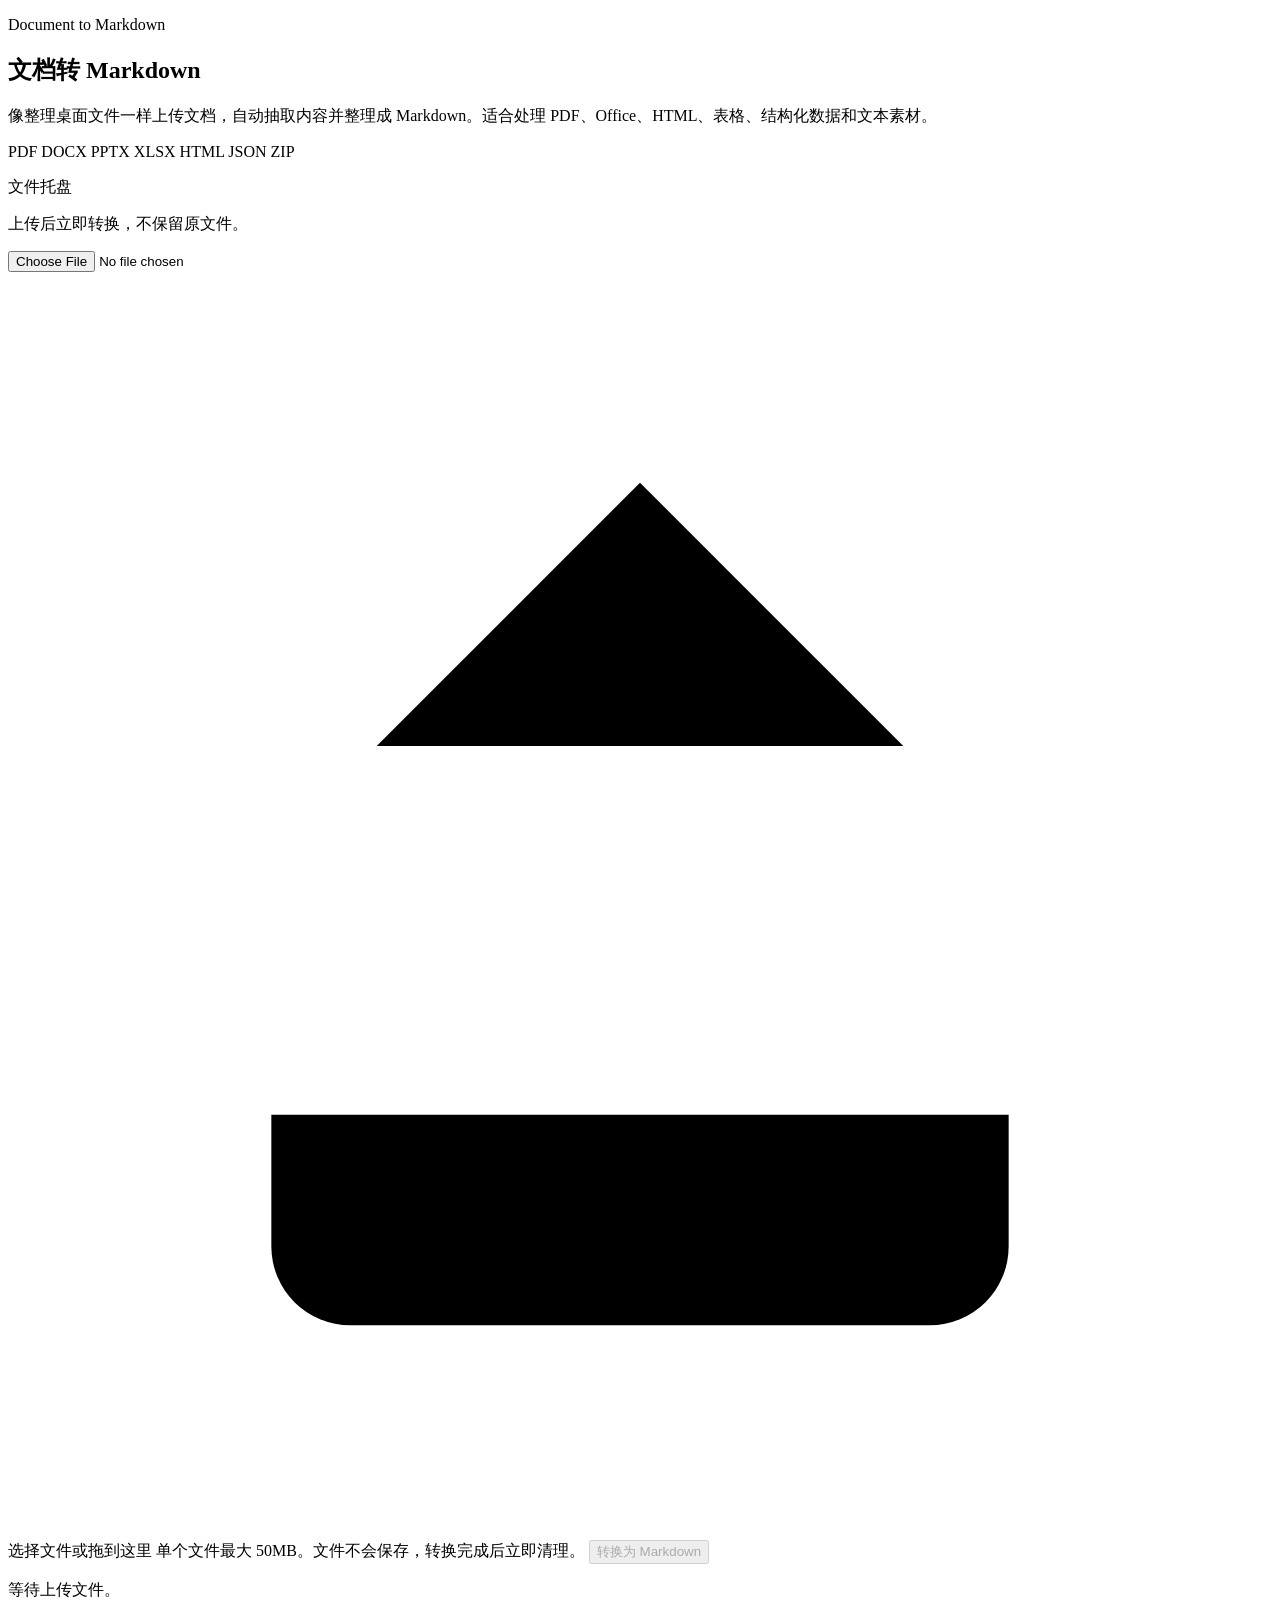
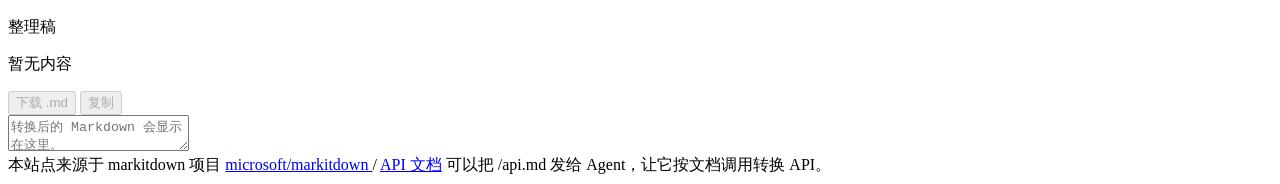
==== app/static/index.html @ 5943a4ed "feat: 增加 API 文档入口提示" ====
<!doctype html>
<html lang="zh-CN">
  <head>
    <meta charset="utf-8">
    <meta name="viewport" content="width=device-width, initial-scale=1, viewport-fit=cover">
    <title>文档转 Markdown</title>
    <link rel="icon" type="image/png" href="/resources/icon.png">
    <!-- Google tag (gtag.js) -->
    <script async src="https://www.googletagmanager.com/gtag/js?id=G-B6SVPJRB5M"></script>
    <script>
      window.dataLayer = window.dataLayer || [];
      function gtag(){dataLayer.push(arguments);}
      gtag('js', new Date());

      gtag('config', 'G-B6SVPJRB5M');
    </script>
    <link rel="stylesheet" href="/static/styles.css?v=20260615-2">
  </head>
  <body>
    <main class="shell">
      <section class="intro" aria-labelledby="page-title">
        <div>
          <p class="eyebrow">Document to Markdown</p>
          <h1 id="page-title">文档转 Markdown</h1>
        </div>
        <p class="summary">像整理桌面文件一样上传文档，自动抽取内容并整理成 Markdown。适合处理 PDF、Office、HTML、表格、结构化数据和文本素材。</p>
        <div class="format-strip" aria-label="支持的文件类型">
          <span>PDF</span>
          <span>DOCX</span>
          <span>PPTX</span>
          <span>XLSX</span>
          <span>HTML</span>
          <span>JSON</span>
          <span>ZIP</span>
        </div>
      </section>

      <section class="workspace" aria-label="转换工具">
        <div class="upload-panel">
          <div class="panel-heading">
            <p class="panel-label">文件托盘</p>
            <p class="panel-caption">上传后立即转换，不保留原文件。</p>
          </div>
          <label class="dropzone" id="dropzone">
            <input id="file-input" type="file" aria-describedby="file-help">
            <span class="dropzone-icon" aria-hidden="true">
              <svg viewBox="0 0 24 24" role="img">
                <path d="M12 4v11"></path>
                <path d="M7 9l5-5 5 5"></path>
                <path d="M5 16v2.5A1.5 1.5 0 0 0 6.5 20h11a1.5 1.5 0 0 0 1.5-1.5V16"></path>
              </svg>
            </span>
            <span class="dropzone-title">选择文件或拖到这里</span>
            <span class="dropzone-help" id="file-help">单个文件最大 50MB。文件不会保存，转换完成后立即清理。</span>
          </label>

          <div class="file-meta" id="file-meta" hidden>
            <span id="file-name"></span>
            <span id="file-size"></span>
          </div>

          <button class="primary-button" id="convert-button" type="button" disabled>
            转换为 Markdown
          </button>

          <p class="status" id="status" role="status" aria-live="polite">等待上传文件。</p>
        </div>

        <div class="output-panel">
          <div class="output-toolbar">
            <div>
              <p class="panel-label">整理稿</p>
              <p class="result-meta" id="result-meta">暂无内容</p>
            </div>
            <div class="output-actions">
              <button class="secondary-button" id="download-button" type="button" disabled>
                下载 .md
              </button>
              <button class="copy-button" id="copy-button" type="button" disabled>
                复制
              </button>
            </div>
          </div>
          <textarea id="markdown-output" spellcheck="false" readonly placeholder="转换后的 Markdown 会显示在这里。"></textarea>
        </div>
      </section>

      <footer class="site-footer">
        <span>本站点来源于 markitdown 项目</span>
        <a href="https://github.com/microsoft/markitdown" target="_blank" rel="noreferrer">
          microsoft/markitdown
        </a>
        <span class="footer-divider" aria-hidden="true">/</span>
        <span class="api-link-wrap">
          <a class="api-link" href="/api.md" aria-describedby="api-agent-hint">API 文档</a>
          <span class="api-hint" id="api-agent-hint" role="tooltip">
            可以把 /api.md 发给 Agent，让它按文档调用转换 API。
          </span>
        </span>
      </footer>
    </main>

    <script src="/static/app.js?v=20260615-2"></script>
  </body>
</html>
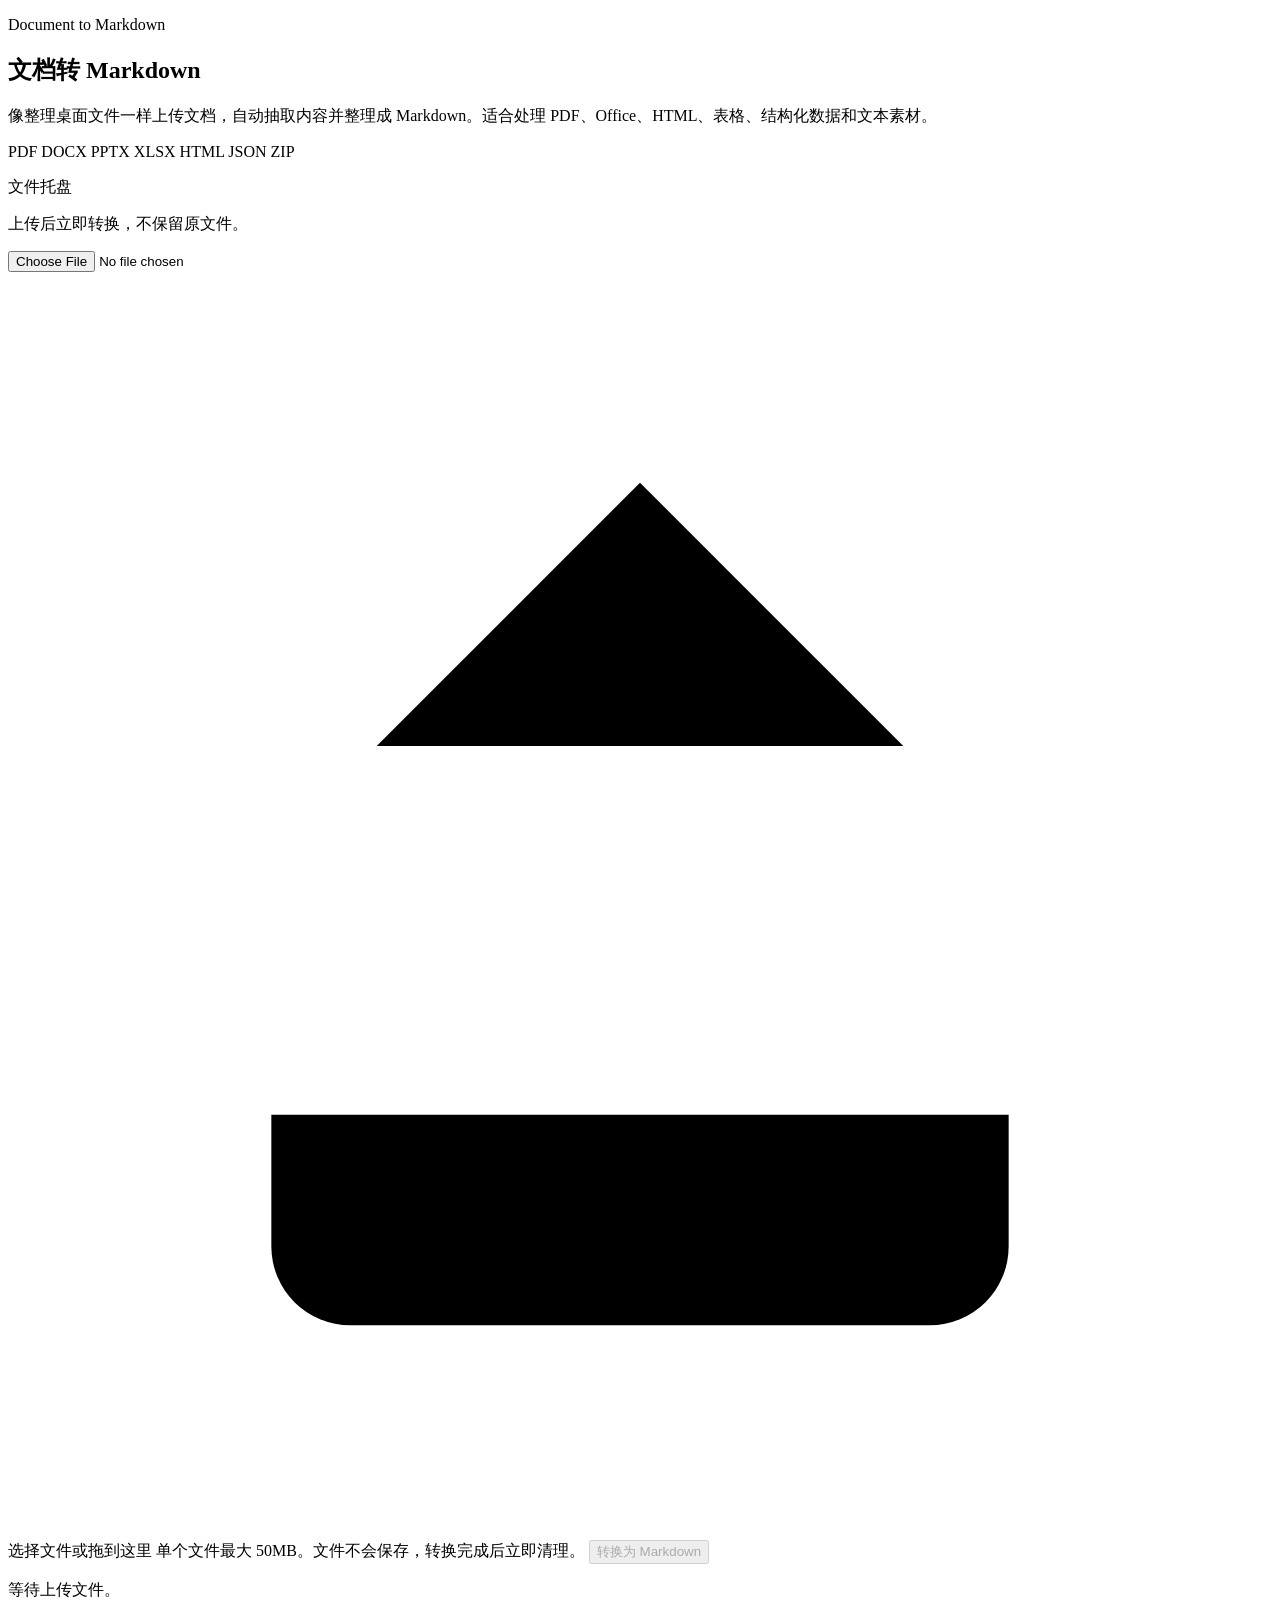
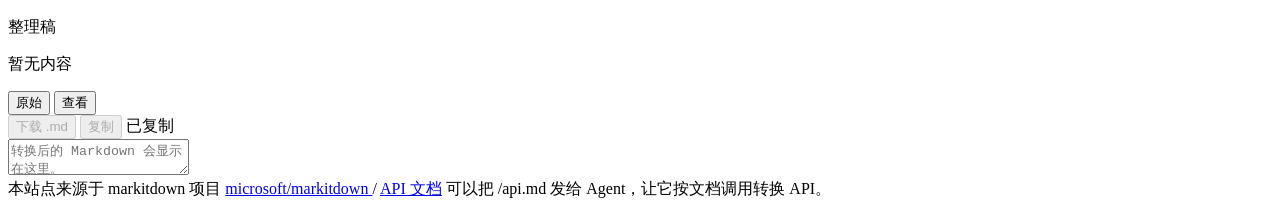
==== commit 94c48a83: "feat: 优化结果查看与复制反馈" ====
--- a/app/static/index.html
+++ b/app/static/index.html
@@ -14,7 +14,7 @@
 
       gtag('config', 'G-B6SVPJRB5M');
     </script>
-    <link rel="stylesheet" href="/static/styles.css?v=20260615-2">
+    <link rel="stylesheet" href="/static/styles.css?v=20260615-4">
   </head>
   <body>
     <main class="shell">
@@ -73,15 +73,34 @@
               <p class="result-meta" id="result-meta">暂无内容</p>
             </div>
             <div class="output-actions">
+              <div class="view-toggle" role="group" aria-label="结果显示模式">
+                <button class="view-toggle-button is-active" id="raw-view-button" type="button" data-view="raw" aria-pressed="true">
+                  原始
+                </button>
+                <button class="view-toggle-button" id="preview-view-button" type="button" data-view="preview" aria-pressed="false">
+                  查看
+                </button>
+              </div>
               <button class="secondary-button" id="download-button" type="button" disabled>
                 下载 .md
               </button>
-              <button class="copy-button" id="copy-button" type="button" disabled>
-                复制
-              </button>
+              <span class="copy-action">
+                <button class="copy-button" id="copy-button" type="button" disabled>
+                  复制
+                </button>
+                <span class="copy-toast" id="copy-toast" role="status" aria-live="polite" aria-hidden="true">已复制</span>
+              </span>
+            </div>
+            <div class="conversion-progress" id="conversion-progress" role="progressbar" aria-label="解析进度" aria-hidden="true">
+              <span></span>
             </div>
           </div>
-          <textarea id="markdown-output" spellcheck="false" readonly placeholder="转换后的 Markdown 会显示在这里。"></textarea>
+          <div class="output-body">
+            <textarea id="markdown-output" spellcheck="false" readonly placeholder="转换后的 Markdown 会显示在这里。"></textarea>
+            <article class="markdown-preview" id="markdown-preview" hidden aria-live="polite">
+              <p class="preview-placeholder">转换后的 Markdown 会在这里以阅读格式显示。</p>
+            </article>
+          </div>
         </div>
       </section>
 
@@ -100,6 +119,8 @@
       </footer>
     </main>
 
-    <script src="/static/app.js?v=20260615-2"></script>
+    <script src="/static/vendor/marked.min.js?v=12.0.2"></script>
+    <script src="/static/vendor/purify.min.js?v=3.1.6"></script>
+    <script src="/static/app.js?v=20260615-4"></script>
   </body>
 </html>
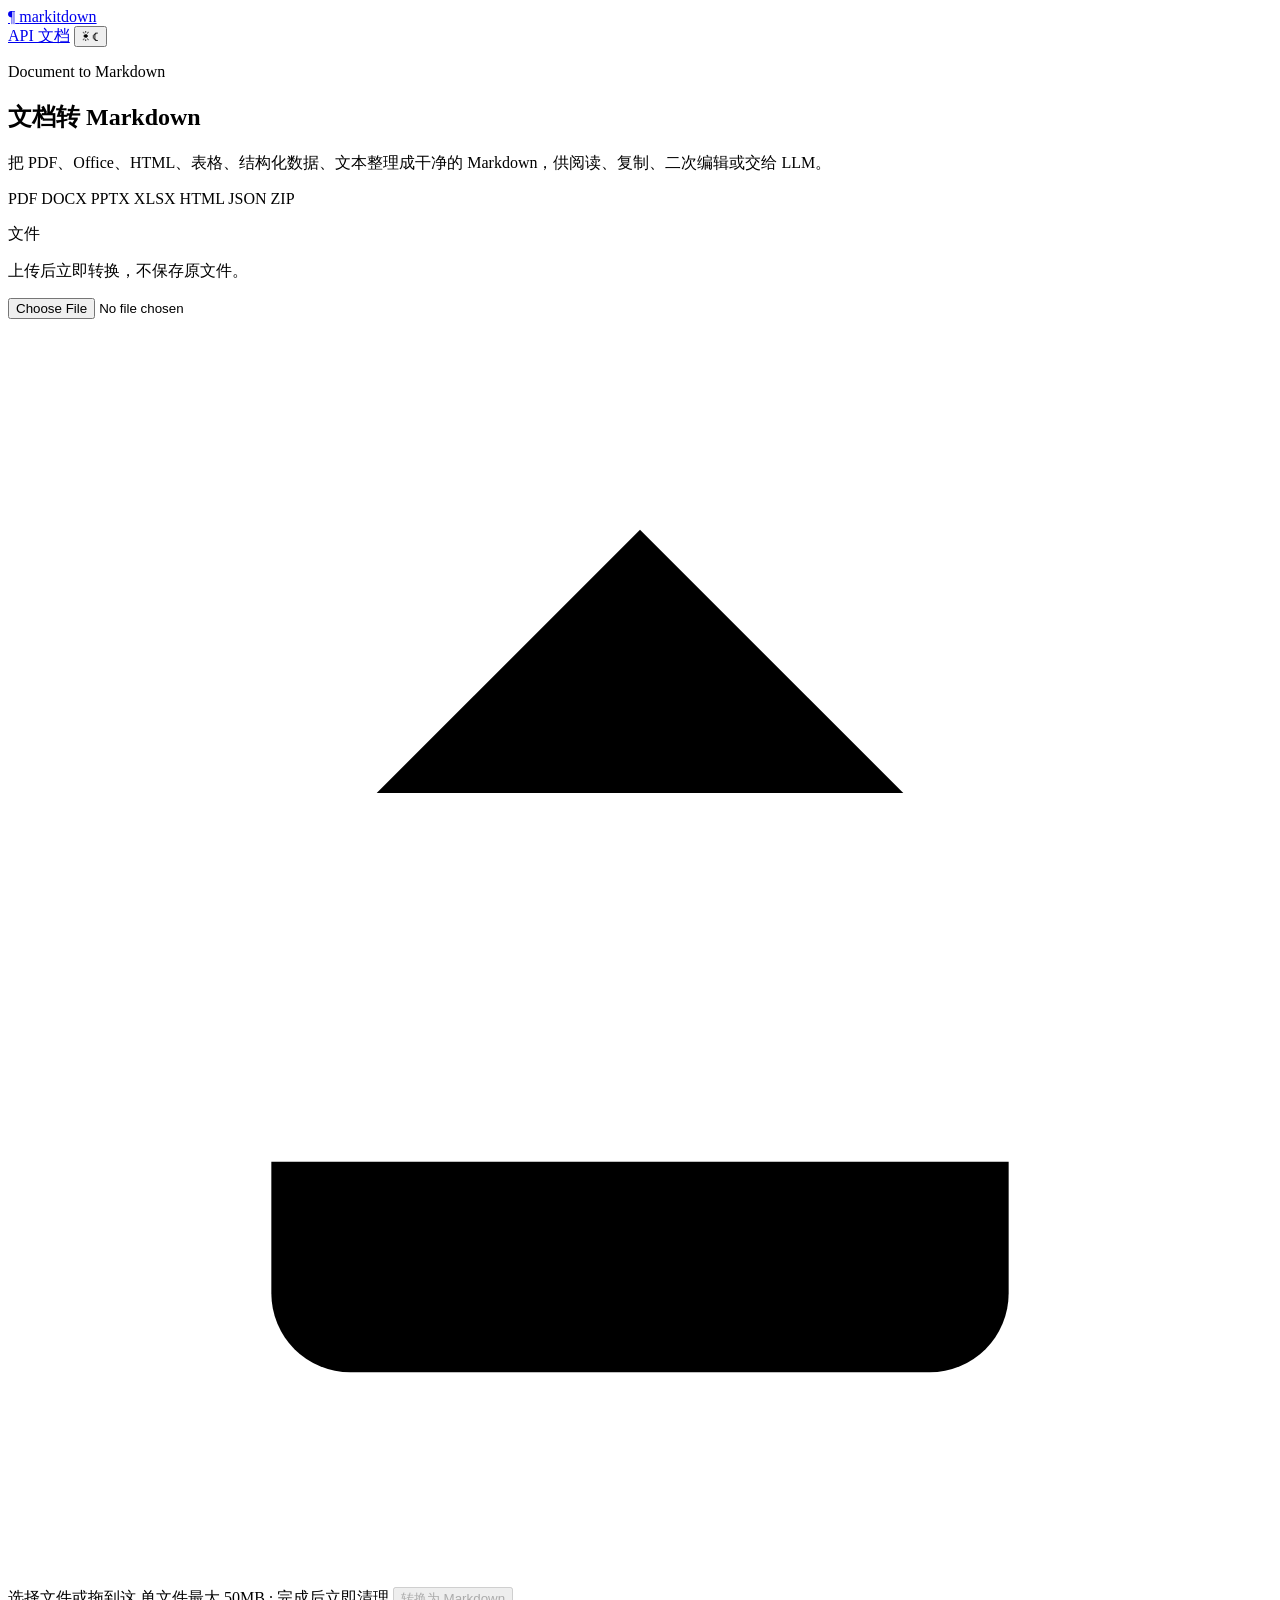
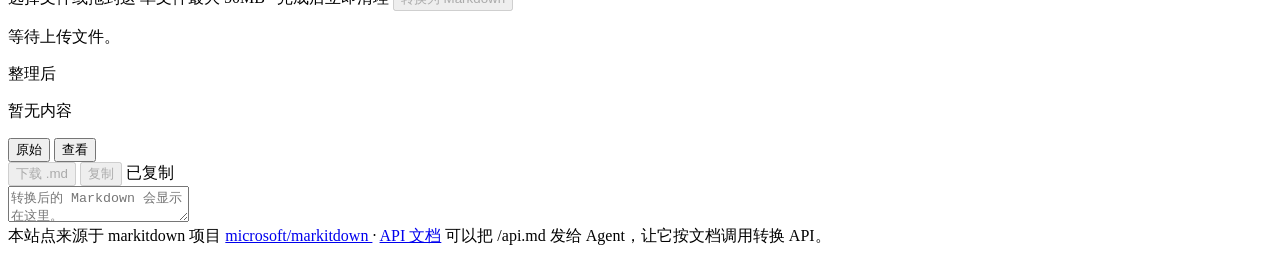
==== commit 616c3558: "feat: 全面重设计 markitdown-web 站点（白纸极简风格） - 新增 PRODUCT.md（产品策略文档：register、用户、品牌、设计原则） - 新增 DESIGN.md（设计 " ====
--- a/app/static/index.html
+++ b/app/static/index.html
@@ -1,126 +1,140 @@
 <!doctype html>
 <html lang="zh-CN">
-  <head>
-    <meta charset="utf-8">
-    <meta name="viewport" content="width=device-width, initial-scale=1, viewport-fit=cover">
-    <title>文档转 Markdown</title>
-    <link rel="icon" type="image/png" href="/resources/icon.png">
-    <!-- Google tag (gtag.js) -->
-    <script async src="https://www.googletagmanager.com/gtag/js?id=G-B6SVPJRB5M"></script>
-    <script>
-      window.dataLayer = window.dataLayer || [];
-      function gtag(){dataLayer.push(arguments);}
-      gtag('js', new Date());
+<head>
+  <meta charset="utf-8">
+  <meta name="viewport" content="width=device-width, initial-scale=1, viewport-fit=cover">
+  <title>文档转 Markdown</title>
+  <link rel="icon" type="image/png" href="/resources/icon.png">
+  <link rel="preconnect" href="https://fonts.googleapis.com">
+  <link rel="preconnect" href="https://fonts.gstatic.com" crossorigin>
+  <!-- Google tag (gtag.js) -->
+  <script async src="https://www.googletagmanager.com/gtag/js?id=G-B6SVPJRB5M"></script>
+  <script>
+    window.dataLayer = window.dataLayer || [];
+    function gtag(){dataLayer.push(arguments);}
+    gtag('js', new Date());
 
-      gtag('config', 'G-B6SVPJRB5M');
-    </script>
-    <link rel="stylesheet" href="/static/styles.css?v=20260615-4">
-  </head>
-  <body>
-    <main class="shell">
-      <section class="intro" aria-labelledby="page-title">
-        <div>
-          <p class="eyebrow">Document to Markdown</p>
-          <h1 id="page-title">文档转 Markdown</h1>
-        </div>
-        <p class="summary">像整理桌面文件一样上传文档，自动抽取内容并整理成 Markdown。适合处理 PDF、Office、HTML、表格、结构化数据和文本素材。</p>
-        <div class="format-strip" aria-label="支持的文件类型">
-          <span>PDF</span>
-          <span>DOCX</span>
-          <span>PPTX</span>
-          <span>XLSX</span>
-          <span>HTML</span>
-          <span>JSON</span>
-          <span>ZIP</span>
-        </div>
-      </section>
+    gtag('config', 'G-B6SVPJRB5M');
+  </script>
+  <link rel="stylesheet" href="/static/styles.css?v=20260616-1">
+</head>
+<body>
+  <div class="page">
+    <header class="topbar">
+      <a class="topbar-brand" href="/">
+        <span class="brand-mark" aria-hidden="true">¶</span>
+        <span class="brand-name">markitdown</span>
+      </a>
+      <nav class="topbar-meta" aria-label="辅助导航">
+        <a class="api-link" href="/api.md" aria-describedby="api-agent-hint">API 文档</a>
+        <button class="theme-toggle" id="theme-toggle" type="button" aria-label="切换主题">
+          <span class="icon-sun" aria-hidden="true">☀</span>
+          <span class="icon-moon" aria-hidden="true">☾</span>
+        </button>
+      </nav>
+    </header>
 
-      <section class="workspace" aria-label="转换工具">
-        <div class="upload-panel">
-          <div class="panel-heading">
-            <p class="panel-label">文件托盘</p>
-            <p class="panel-caption">上传后立即转换，不保留原文件。</p>
-          </div>
-          <label class="dropzone" id="dropzone">
-            <input id="file-input" type="file" aria-describedby="file-help">
-            <span class="dropzone-icon" aria-hidden="true">
-              <svg viewBox="0 0 24 24" role="img">
-                <path d="M12 4v11"></path>
-                <path d="M7 9l5-5 5 5"></path>
-                <path d="M5 16v2.5A1.5 1.5 0 0 0 6.5 20h11a1.5 1.5 0 0 0 1.5-1.5V16"></path>
-              </svg>
-            </span>
-            <span class="dropzone-title">选择文件或拖到这里</span>
-            <span class="dropzone-help" id="file-help">单个文件最大 50MB。文件不会保存，转换完成后立即清理。</span>
-          </label>
+    <section class="intro" aria-labelledby="page-title">
+      <p class="eyebrow">Document to Markdown</p>
+      <h1 id="page-title">文档转 Markdown</h1>
+      <p class="summary">把 PDF、Office、HTML、表格、结构化数据、文本整理成干净的 Markdown，供阅读、复制、二次编辑或交给 LLM。</p>
+      <div class="format-list" aria-label="支持的文件类型">
+        <span>PDF</span>
+        <span>DOCX</span>
+        <span>PPTX</span>
+        <span>XLSX</span>
+        <span>HTML</span>
+        <span>JSON</span>
+        <span>ZIP</span>
+      </div>
+    </section>
 
-          <div class="file-meta" id="file-meta" hidden>
-            <span id="file-name"></span>
-            <span id="file-size"></span>
-          </div>
+    <section class="workspace" aria-label="转换工具">
+      <div class="upload-panel">
+        <header class="panel-head">
+          <p class="panel-label">文件</p>
+          <p class="panel-caption">上传后立即转换，不保存原文件。</p>
+        </header>
+        <label class="dropzone" id="dropzone">
+          <input id="file-input" type="file" aria-describedby="file-help">
+          <span class="dropzone-icon" aria-hidden="true">
+            <svg viewBox="0 0 24 24" role="img">
+              <path d="M12 4v11"></path>
+              <path d="M7 9l5-5 5 5"></path>
+              <path d="M5 16v2.5A1.5 1.5 0 0 0 6.5 20h11a1.5 1.5 0 0 0 1.5-1.5V16"></path>
+            </svg>
+          </span>
+          <span class="dropzone-title">选择文件或拖到这</span>
+          <span class="dropzone-help" id="file-help">单文件最大 50MB · 完成后立即清理</span>
+        </label>
 
-          <button class="primary-button" id="convert-button" type="button" disabled>
-            转换为 Markdown
-          </button>
-
-          <p class="status" id="status" role="status" aria-live="polite">等待上传文件。</p>
+        <div class="file-meta" id="file-meta" hidden>
+          <span id="file-name"></span>
+          <span id="file-size"></span>
         </div>
 
-        <div class="output-panel">
-          <div class="output-toolbar">
-            <div>
-              <p class="panel-label">整理稿</p>
-              <p class="result-meta" id="result-meta">暂无内容</p>
+        <button class="primary-button" id="convert-button" type="button" disabled>
+          转换为 Markdown
+        </button>
+
+        <p class="status" id="status" role="status" aria-live="polite">等待上传文件。</p>
+      </div>
+
+      <div class="output-panel">
+        <div class="output-toolbar">
+          <div>
+            <p class="panel-label">整理后</p>
+            <p class="result-meta" id="result-meta">暂无内容</p>
+          </div>
+          <div class="output-actions">
+            <div class="view-toggle" role="group" aria-label="结果显示模式">
+              <button class="view-toggle-button is-active" id="raw-view-button" type="button" data-view="raw" aria-pressed="true">
+                原始
+              </button>
+              <button class="view-toggle-button" id="preview-view-button" type="button" data-view="preview" aria-pressed="false">
+                查看
+              </button>
             </div>
-            <div class="output-actions">
-              <div class="view-toggle" role="group" aria-label="结果显示模式">
-                <button class="view-toggle-button is-active" id="raw-view-button" type="button" data-view="raw" aria-pressed="true">
-                  原始
-                </button>
-                <button class="view-toggle-button" id="preview-view-button" type="button" data-view="preview" aria-pressed="false">
-                  查看
-                </button>
-              </div>
-              <button class="secondary-button" id="download-button" type="button" disabled>
-                下载 .md
+            <button class="secondary-button" id="download-button" type="button" disabled>
+              下载 .md
+            </button>
+            <span class="copy-action">
+              <button class="copy-button" id="copy-button" type="button" disabled>
+                复制
               </button>
-              <span class="copy-action">
-                <button class="copy-button" id="copy-button" type="button" disabled>
-                  复制
-                </button>
-                <span class="copy-toast" id="copy-toast" role="status" aria-live="polite" aria-hidden="true">已复制</span>
-              </span>
-            </div>
-            <div class="conversion-progress" id="conversion-progress" role="progressbar" aria-label="解析进度" aria-hidden="true">
-              <span></span>
-            </div>
+              <span class="copy-toast" id="copy-toast" role="status" aria-live="polite" aria-hidden="true">已复制</span>
+            </span>
           </div>
-          <div class="output-body">
-            <textarea id="markdown-output" spellcheck="false" readonly placeholder="转换后的 Markdown 会显示在这里。"></textarea>
-            <article class="markdown-preview" id="markdown-preview" hidden aria-live="polite">
-              <p class="preview-placeholder">转换后的 Markdown 会在这里以阅读格式显示。</p>
-            </article>
+          <div class="conversion-progress" id="conversion-progress" role="progressbar" aria-label="解析进度" aria-hidden="true">
+            <span></span>
           </div>
         </div>
-      </section>
+        <div class="output-body">
+          <textarea id="markdown-output" spellcheck="false" readonly placeholder="转换后的 Markdown 会显示在这里。"></textarea>
+          <article class="markdown-preview" id="markdown-preview" hidden aria-live="polite">
+            <p class="preview-placeholder">转换后的 Markdown 会在这里以阅读格式显示。</p>
+          </article>
+        </div>
+      </div>
+    </section>
 
-      <footer class="site-footer">
-        <span>本站点来源于 markitdown 项目</span>
-        <a href="https://github.com/microsoft/markitdown" target="_blank" rel="noreferrer">
-          microsoft/markitdown
-        </a>
-        <span class="footer-divider" aria-hidden="true">/</span>
-        <span class="api-link-wrap">
-          <a class="api-link" href="/api.md" aria-describedby="api-agent-hint">API 文档</a>
-          <span class="api-hint" id="api-agent-hint" role="tooltip">
-            可以把 /api.md 发给 Agent，让它按文档调用转换 API。
-          </span>
+    <footer class="site-footer">
+      <span>本站点来源于 markitdown 项目</span>
+      <a href="https://github.com/microsoft/markitdown" target="_blank" rel="noreferrer">
+        microsoft/markitdown
+      </a>
+      <span class="footer-divider" aria-hidden="true">·</span>
+      <span class="api-link-wrap">
+        <a class="api-link" href="/api.md" aria-describedby="api-agent-hint">API 文档</a>
+        <span class="api-hint" id="api-agent-hint" role="tooltip">
+          可以把 /api.md 发给 Agent，让它按文档调用转换 API。
         </span>
-      </footer>
-    </main>
+      </span>
+    </footer>
+  </div>
 
-    <script src="/static/vendor/marked.min.js?v=12.0.2"></script>
-    <script src="/static/vendor/purify.min.js?v=3.1.6"></script>
-    <script src="/static/app.js?v=20260615-4"></script>
-  </body>
-</html>
+  <script src="/static/vendor/marked.min.js?v=12.0.2"></script>
+  <script src="/static/vendor/purify.min.js?v=3.1.6"></script>
+  <script src="/static/app.js?v=20260616-1"></script>
+</body>
+</html>
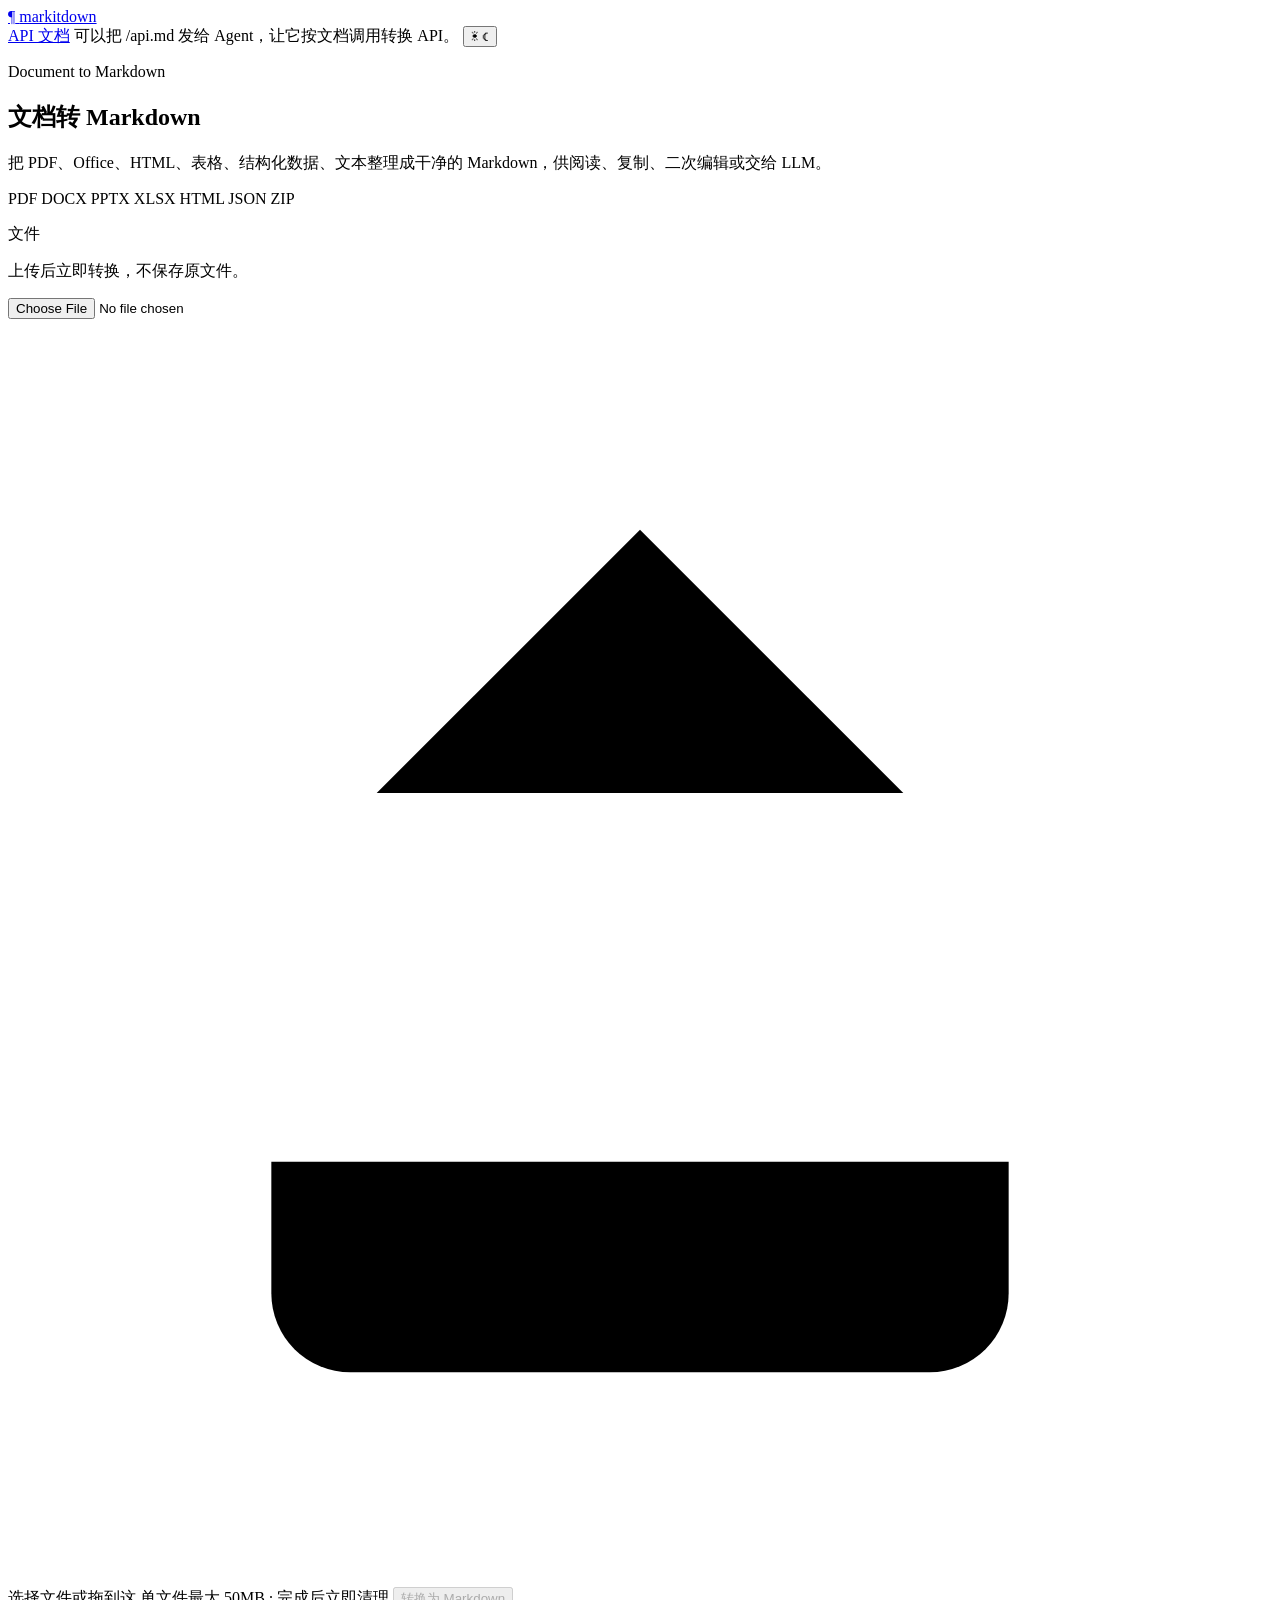
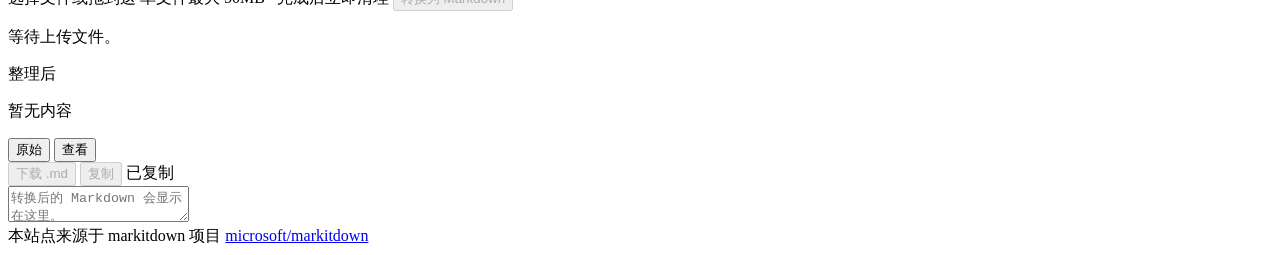
==== commit b47f17cf: "fix: 移除底部 API 入口并迁移悬浮提示 - 删除 footer 中重复的 API 文档链接 - 将 API 调用说明 tooltip 迁移到右上角 API 文档按钮 - 调整 tooltip " ====
--- a/app/static/index.html
+++ b/app/static/index.html
@@ -26,7 +26,12 @@
         <span class="brand-name">markitdown</span>
       </a>
       <nav class="topbar-meta" aria-label="辅助导航">
-        <a class="api-link" href="/api.md" aria-describedby="api-agent-hint">API 文档</a>
+        <span class="api-link-wrap topbar-api">
+          <a class="api-link" href="/api.md" aria-describedby="api-agent-hint">API 文档</a>
+          <span class="api-hint" id="api-agent-hint" role="tooltip">
+            可以把 /api.md 发给 Agent，让它按文档调用转换 API。
+          </span>
+        </span>
         <button class="theme-toggle" id="theme-toggle" type="button" aria-label="切换主题">
           <span class="icon-sun" aria-hidden="true">☀</span>
           <span class="icon-moon" aria-hidden="true">☾</span>
@@ -123,13 +128,6 @@
       <a href="https://github.com/microsoft/markitdown" target="_blank" rel="noreferrer">
         microsoft/markitdown
       </a>
-      <span class="footer-divider" aria-hidden="true">·</span>
-      <span class="api-link-wrap">
-        <a class="api-link" href="/api.md" aria-describedby="api-agent-hint">API 文档</a>
-        <span class="api-hint" id="api-agent-hint" role="tooltip">
-          可以把 /api.md 发给 Agent，让它按文档调用转换 API。
-        </span>
-      </span>
     </footer>
   </div>
 
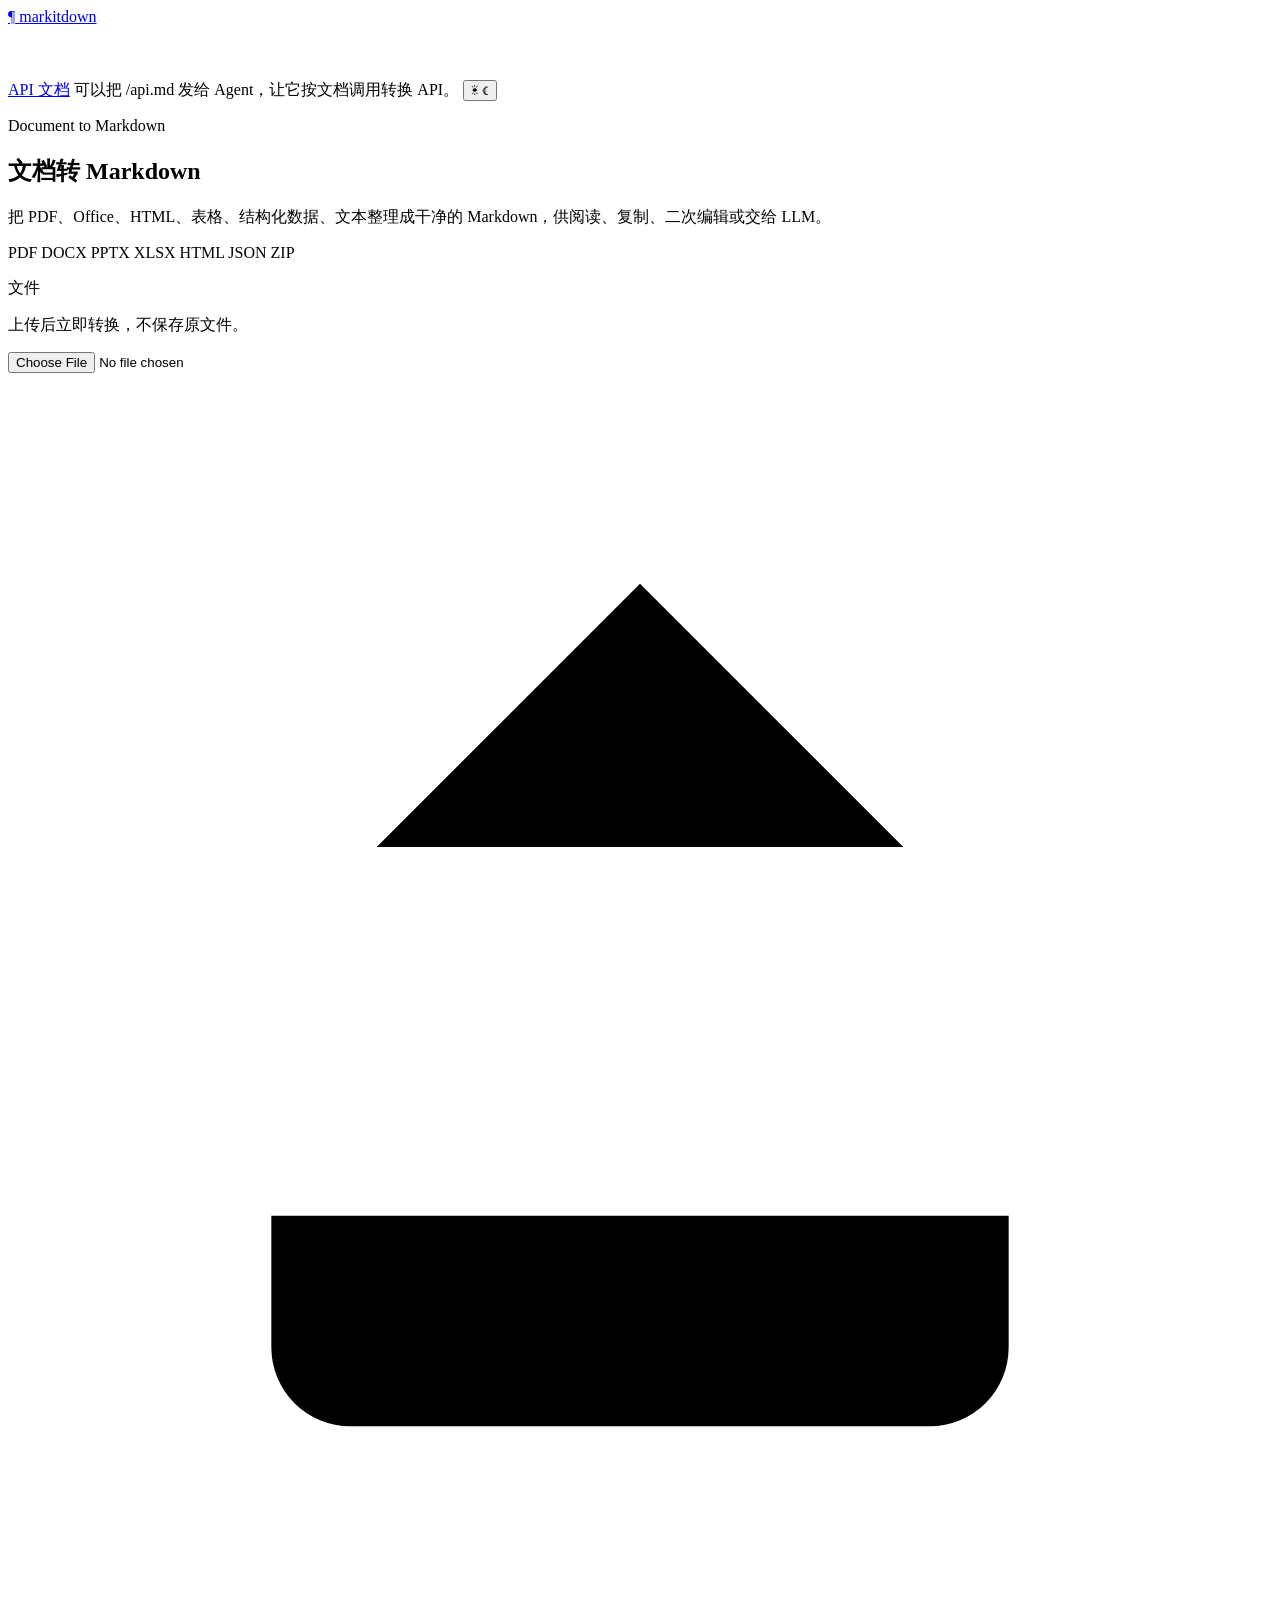
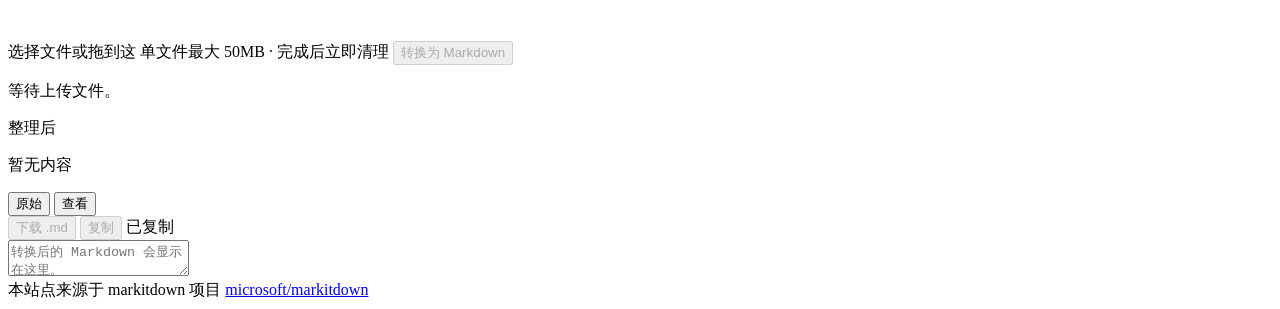
==== commit fc1df568: "fix: 使用固定 320x50 AdSense 顶栏广告位 - 接入固定广告单元 data-ad-slot=6425951311 - 广告位使用绝对定位放入右上角原有空白，不参与页面文档流 - 保持" ====
--- a/app/static/index.html
+++ b/app/static/index.html
@@ -9,6 +9,8 @@
   <link rel="preconnect" href="https://fonts.gstatic.com" crossorigin>
   <!-- Google tag (gtag.js) -->
   <script async src="https://www.googletagmanager.com/gtag/js?id=G-B6SVPJRB5M"></script>
+  <script async src="https://pagead2.googlesyndication.com/pagead/js/adsbygoogle.js?client=ca-pub-2123583038977344"
+     crossorigin="anonymous"></script>
   <script>
     window.dataLayer = window.dataLayer || [];
     function gtag(){dataLayer.push(arguments);}
@@ -25,6 +27,12 @@
         <span class="brand-mark" aria-hidden="true">¶</span>
         <span class="brand-name">markitdown</span>
       </a>
+      <aside class="topbar-ad" aria-label="广告">
+        <ins class="adsbygoogle topbar-adsense"
+             style="display:inline-block;width:320px;height:50px"
+             data-ad-client="ca-pub-2123583038977344"
+             data-ad-slot="6425951311"></ins>
+      </aside>
       <nav class="topbar-meta" aria-label="辅助导航">
         <span class="api-link-wrap topbar-api">
           <a class="api-link" href="/api.md" aria-describedby="api-agent-hint">API 文档</a>
@@ -131,6 +139,9 @@
     </footer>
   </div>
 
+  <script>
+    (adsbygoogle = window.adsbygoogle || []).push({});
+  </script>
   <script src="/static/vendor/marked.min.js?v=12.0.2"></script>
   <script src="/static/vendor/purify.min.js?v=3.1.6"></script>
   <script src="/static/app.js?v=20260616-1"></script>
